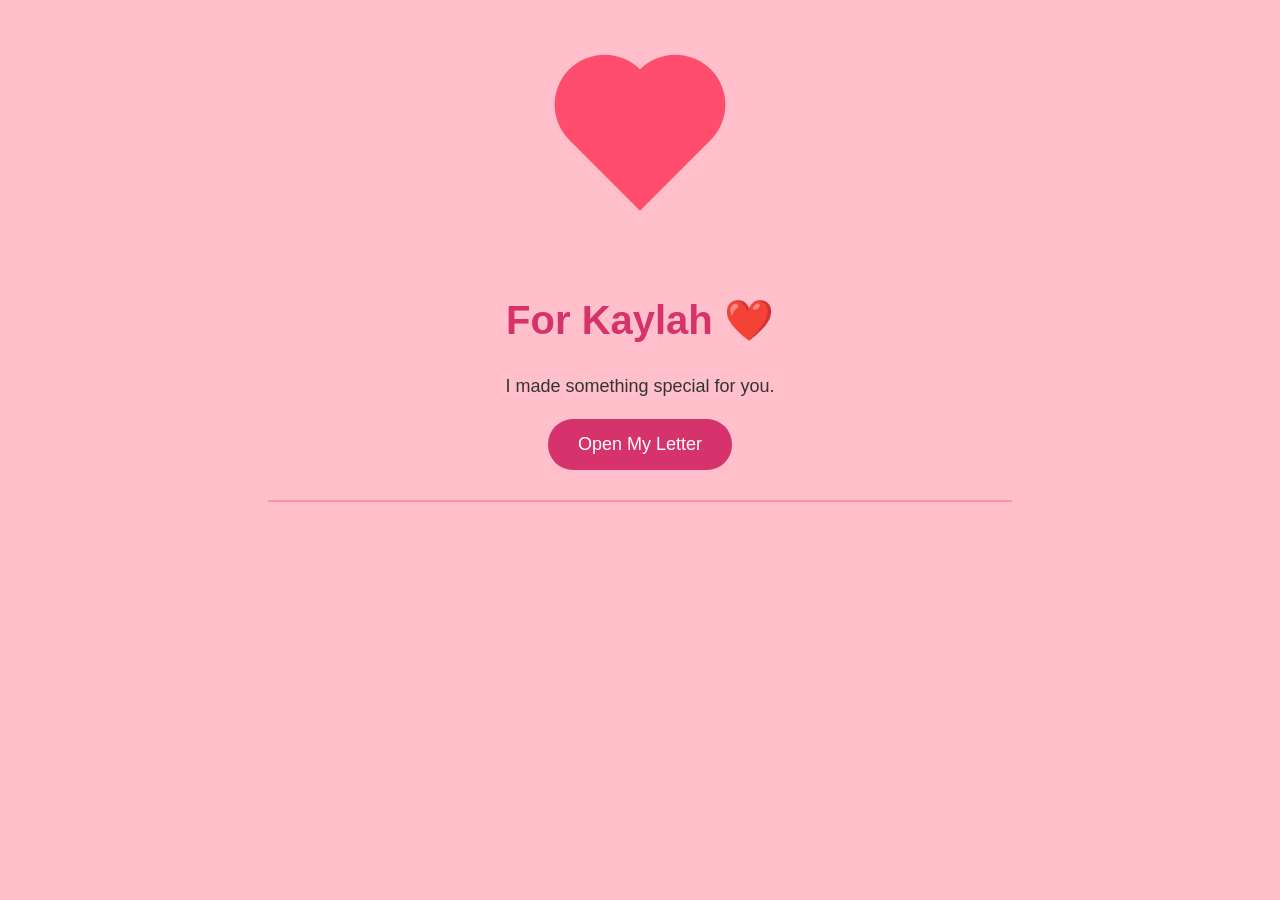
==== index.html @ bb3b02b5 "Add files via upload" ====
<!DOCTYPE html>
<html lang="en">
<head>
    <meta charset="UTF-8">
    <meta name="viewport" content="width=device-width, initial-scale=1.0">

    <title>For Kaylah ❤️</title>

    <!-- Handwritten font -->
    <link href="https://fonts.googleapis.com/css2?family=Caveat:wght@400;500;600;700&display=swap" rel="stylesheet">

    <link rel="stylesheet" href="site.css">
</head>

<body>

    <!-- Main heart -->
    <div class="heart" id="mainHeart"></div>

    <p id="heartMessage"></p>

    <h1>For Kaylah ❤️</h1>

    <p>I made something special for you.</p>

    <button>Open My Letter</button>

    <hr>

    <!-- Love letter -->
    <div class="letter">

        <div class="letter-content">

            <h2>Dear Kaylah,</h2>

            <p>
                Today makes 1 year and 7 months that we've been together.
                Honestly, when I think about how much time has passed, it's
                crazy because it feels like we've been through so much together.
            </p>

            <p>
                We've had our good days, our bad days, our arguments, our laughs,
                and moments where things weren't easy. But through all of that,
                you're still someone I care about deeply.
            </p>

            <p>
                I know I'm not perfect, and I know our relationship isn't perfect
                either. We've both made mistakes and we've both had moments where
                we didn't understand each other. But despite everything, I still
                care about you and I still value what we have.
            </p>

            <p>
                I really appreciate the time you give me, the conversations we have,
                the memories we've made, and even the little things that might not
                seem important at the time.
            </p>

            <p>
                I wanted to make this for you because I didn't want to just send
                you a normal text. I wanted to actually put time and effort into
                something and make something that is specifically for you.
            </p>

            <p>
                You've become such an important part of my life over these
                1 year and 7 months. I'll always appreciate the memories we've
                made and everything we've been through together.
            </p>

            <p>
                Thank you for being a part of my life, Kaylah. ❤️
            </p>

            <p>
                I love you so much.
            </p>

            <h2>Happy 1 Year and 7 Months ❤️</h2>

            <p>
                Love,<br>
                Josia
            </p>

        </div>

    </div>

    <script src="script.js"></script>

</body>
</html>
---- site.css ----
body {
    background: pink;
    font-family: Arial, sans-serif;
    text-align: center;
    margin: 0;
    padding: 40px 20px;
}


/* TITLE */

h1 {
    color: #d6336c;
    font-size: 40px;
}

h2 {
    color: #d6336c;
}


/* NORMAL TEXT */

p {
    color: #333;
    font-size: 18px;
    line-height: 1.7;
}


/* LINE */

hr {
    width: 60%;
    border: none;
    border-top: 2px solid #ff8fab;
    margin: 30px auto;
}


/* BUTTON */

button {
    background: #d6336c;
    color: white;
    border: none;
    padding: 15px 30px;
    font-size: 18px;
    border-radius: 25px;
    cursor: pointer;
    transition: 0.2s;
}

button:hover {
    background: #b52b59;
    transform: scale(1.05);
}


/* MAIN HEART */

.heart {
    width: 100px;
    height: 100px;

    background: #ff4d6d;

    position: relative;

    transform: rotate(-45deg);

    margin: 50px auto;

    animation: heartbeat 1.5s infinite;

    cursor: pointer;
}


/* HEART CIRCLES */

.heart::before,
.heart::after {
    content: "";

    width: 100px;
    height: 100px;

    background: #ff4d6d;

    border-radius: 50%;

    position: absolute;
}

.heart::before {
    top: -50px;
    left: 0;
}

.heart::after {
    top: 0;
    left: 50px;
}


/* HEARTBEAT */

@keyframes heartbeat {

    0% {
        transform: rotate(-45deg) scale(1);
    }

    50% {
        transform: rotate(-45deg) scale(1.1);
    }

    100% {
        transform: rotate(-45deg) scale(1);
    }

}


/* HEART MESSAGE */

#heartMessage {
    color: #d6336c;

    font-size: 22px;

    font-weight: bold;

    min-height: 30px;
}


/* LOVE LETTER */

.letter {

    display: none;

    position: relative;

    max-width: 700px;

    margin: 60px auto;

    padding: 55px 60px;

    background: #fff5f7;

    border-radius: 8px;

    box-shadow:
        0 15px 35px rgba(0, 0, 0, 0.15);

    text-align: left;
}


/* LETTER CONTENT */

.letter-content {
    position: relative;

    z-index: 2;
}


/* HANDWRITTEN HEADINGS */

.letter h2 {

    font-family: "Caveat", cursive;

    font-size: 34px;

    color: #d6336c;

}


/* HANDWRITTEN LETTER */

.letter p {

    font-family: "Caveat", cursive;

    font-size: 25px;

    line-height: 1.4;

    color: #333;

}


/* LETTER OPEN ANIMATION */

.letter.show {

    display: block;

    animation: fadeIn 1s ease;

}


@keyframes fadeIn {

    from {

        opacity: 0;

        transform: translateY(20px);

    }

    to {

        opacity: 1;

        transform: translateY(0);

    }

}


/* KISSING EMOJIS */

.kiss {

    position: absolute;

    font-size: 35px;

    animation: kissPop 0.5s ease;

    pointer-events: none;

    z-index: 5;

}


@keyframes kissPop {

    from {

        opacity: 0;

        transform: scale(0);

    }

    to {

        opacity: 1;

        transform: scale(1);

    }

}
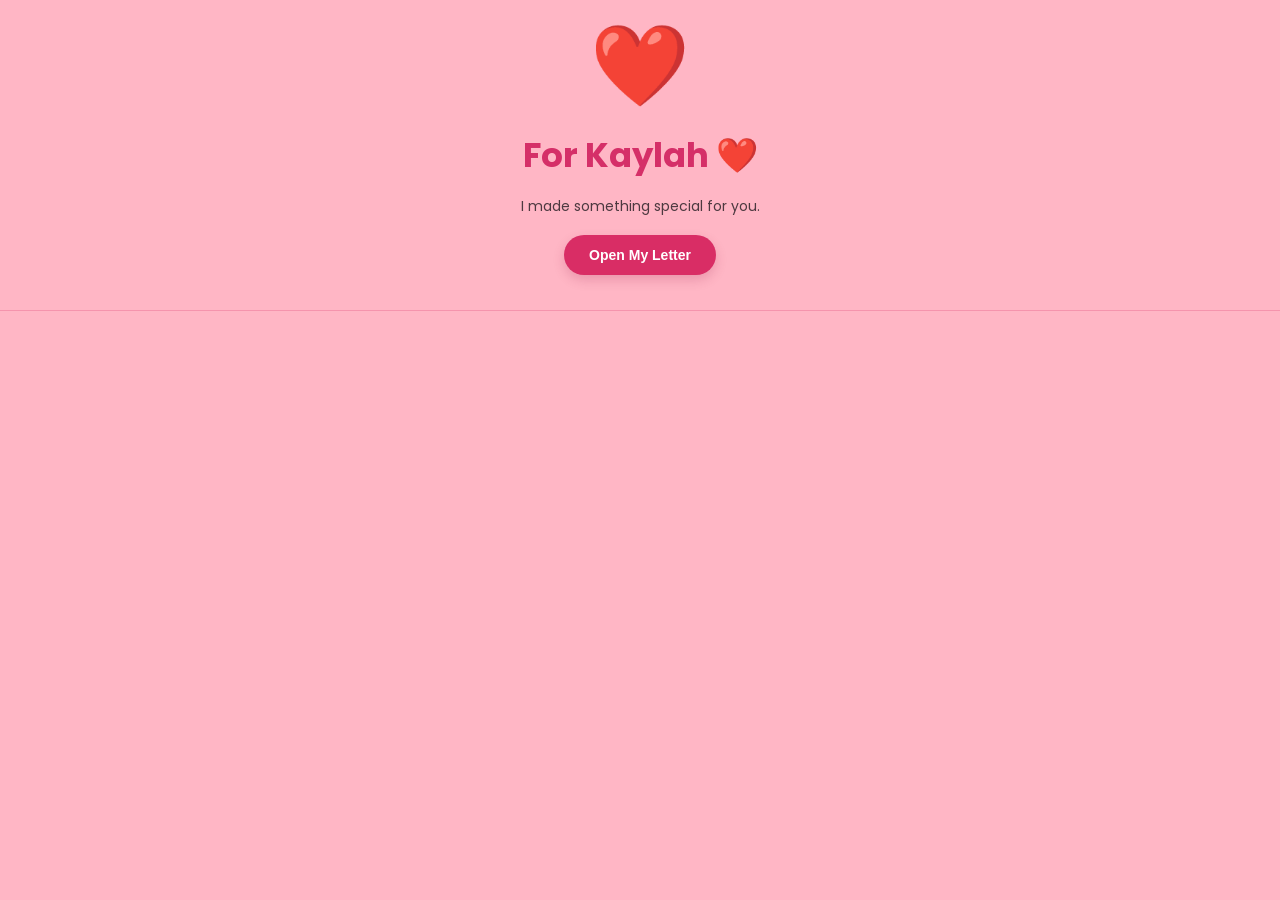
==== commit 6973e60a: "Update gift website" ====
--- a/index.html
+++ b/index.html
@@ -1,96 +1,138 @@
-<!DOCTYPE html>
-<html lang="en">
-<head>
-    <meta charset="UTF-8">
-    <meta name="viewport" content="width=device-width, initial-scale=1.0">
-
-    <title>For Kaylah ❤️</title>
-
-    <!-- Handwritten font -->
-    <link href="https://fonts.googleapis.com/css2?family=Caveat:wght@400;500;600;700&display=swap" rel="stylesheet">
-
-    <link rel="stylesheet" href="site.css">
-</head>
-
-<body>
-
-    <!-- Main heart -->
-    <div class="heart" id="mainHeart"></div>
-
-    <p id="heartMessage"></p>
-
-    <h1>For Kaylah ❤️</h1>
-
-    <p>I made something special for you.</p>
-
-    <button>Open My Letter</button>
-
-    <hr>
-
-    <!-- Love letter -->
-    <div class="letter">
-
-        <div class="letter-content">
-
-            <h2>Dear Kaylah,</h2>
-
-            <p>
-                Today makes 1 year and 7 months that we've been together.
-                Honestly, when I think about how much time has passed, it's
-                crazy because it feels like we've been through so much together.
-            </p>
-
-            <p>
-                We've had our good days, our bad days, our arguments, our laughs,
-                and moments where things weren't easy. But through all of that,
-                you're still someone I care about deeply.
-            </p>
-
-            <p>
-                I know I'm not perfect, and I know our relationship isn't perfect
-                either. We've both made mistakes and we've both had moments where
-                we didn't understand each other. But despite everything, I still
-                care about you and I still value what we have.
-            </p>
-
-            <p>
-                I really appreciate the time you give me, the conversations we have,
-                the memories we've made, and even the little things that might not
-                seem important at the time.
-            </p>
-
-            <p>
-                I wanted to make this for you because I didn't want to just send
-                you a normal text. I wanted to actually put time and effort into
-                something and make something that is specifically for you.
-            </p>
-
-            <p>
-                You've become such an important part of my life over these
-                1 year and 7 months. I'll always appreciate the memories we've
-                made and everything we've been through together.
-            </p>
-
-            <p>
-                Thank you for being a part of my life, Kaylah. ❤️
-            </p>
-
-            <p>
-                I love you so much.
-            </p>
-
-            <h2>Happy 1 Year and 7 Months ❤️</h2>
-
-            <p>
-                Love,<br>
-                Josia
-            </p>
-
-        </div>
-
-    </div>
-
-    <script src="script.js"></script>
-
-</body>
+<!DOCTYPE html>
+<html lang="en">
+
+<head>
+    <meta charset="UTF-8">
+    <meta name="viewport" content="width=device-width, initial-scale=1.0">
+
+    <title>For Kaylah ❤️</title>
+
+    <link rel="preconnect" href="https://fonts.googleapis.com">
+    <link rel="preconnect" href="https://fonts.gstatic.com" crossorigin>
+
+    <link
+        href="https://fonts.googleapis.com/css2?family=Caveat:wght@400;500;600;700&family=Poppins:wght@400;500;600;700&display=swap"
+        rel="stylesheet">
+
+    <link rel="stylesheet" href="site.css">
+</head>
+
+<body>
+
+    <!-- HERO -->
+    <header class="hero">
+
+        <div class="big-heart">
+            ❤️
+        </div>
+
+        <h1>For Kaylah ❤️</h1>
+
+        <p class="subtitle">
+            I made something special for you.
+        </p>
+
+        <button id="openLetterBtn" class="open-button" onclick="openLetter()">
+            Open My Letter
+        </button>
+
+    </header>
+
+
+    <!-- LETTER -->
+    <main id="letterContainer" class="letter-container">
+
+        <div class="letter">
+
+            <h2>Dear Kaylah,</h2>
+
+            <p>
+                Today makes 1 year and 7 months that we've been together.
+                Honestly, when I think about how much time has passed, it's
+                crazy because it feels like we've been through so much together.
+            </p>
+
+            <p>
+                We've had our good days, our bad days, our arguments, our laughs,
+                and moments where things weren't easy. But through all of that,
+                you're still someone I care about deeply.
+            </p>
+
+            <p>
+                I know I'm not perfect, and I know our relationship isn't perfect
+                either. We've both made mistakes and we've both had moments where
+                we didn't understand each other. But despite everything, I still
+                care about you and I still value what we have.
+            </p>
+
+            <p>
+                I really appreciate the time you give me, the conversations we
+                have, the memories we've made, and even the little things that
+                might not seem important at the time.
+            </p>
+
+            <p>
+                I wanted to make this for you because I didn't want to just send
+                you a normal text. I wanted to actually put time and effort into
+                something and make something that is specifically for you.
+            </p>
+
+            <p>
+                You've become such an important part of my life over these
+                1 year and 7 months. I'll always appreciate the memories we've
+                made and everything we've been through together.
+            </p>
+
+            <p>
+                Thank you for being a part of my life, Kaylah. ❤️
+            </p>
+
+            <p>
+                I love you so much.
+            </p>
+
+
+            <!-- ZYLAH SURPRISE -->
+            <div class="zylah-surprise">
+
+                <div class="zylah-paw">
+                    🐾
+                </div>
+
+                <p class="zylah-text">
+                    And of course... I couldn't forget our baby Zylah. ❤️
+                </p>
+
+                <a href="zylahpage/zylah.html" class="zylah-button">
+                    🐾 Click here for Baby Zylah's growth 🐾
+                </a>
+
+                <p class="zylah-hint">
+                    From tiny puppy to the big girl she is today 💕
+                </p>
+
+            </div>
+
+
+            <h3>
+                Happy 1 Year and 7 Months ❤️
+            </h3>
+
+            <div class="signature">
+
+                <p>Love,</p>
+
+                <p>Josia</p>
+
+            </div>
+
+        </div>
+
+    </main>
+
+
+    <script src="script.js"></script>
+
+</body>
+
 </html>
--- a/site.css
+++ b/site.css
@@ -1,268 +1,389 @@
-body {
-    background: pink;
-    font-family: Arial, sans-serif;
-    text-align: center;
-    margin: 0;
-    padding: 40px 20px;
-}
-
-
-/* TITLE */
-
-h1 {
-    color: #d6336c;
-    font-size: 40px;
-}
-
-h2 {
-    color: #d6336c;
-}
-
-
-/* NORMAL TEXT */
-
-p {
-    color: #333;
-    font-size: 18px;
-    line-height: 1.7;
-}
-
-
-/* LINE */
-
-hr {
-    width: 60%;
-    border: none;
-    border-top: 2px solid #ff8fab;
-    margin: 30px auto;
-}
-
-
-/* BUTTON */
-
-button {
-    background: #d6336c;
-    color: white;
-    border: none;
-    padding: 15px 30px;
-    font-size: 18px;
-    border-radius: 25px;
-    cursor: pointer;
-    transition: 0.2s;
-}
-
-button:hover {
-    background: #b52b59;
-    transform: scale(1.05);
-}
-
-
-/* MAIN HEART */
-
-.heart {
-    width: 100px;
-    height: 100px;
-
-    background: #ff4d6d;
-
-    position: relative;
-
-    transform: rotate(-45deg);
-
-    margin: 50px auto;
-
-    animation: heartbeat 1.5s infinite;
-
-    cursor: pointer;
-}
-
-
-/* HEART CIRCLES */
-
-.heart::before,
-.heart::after {
-    content: "";
-
-    width: 100px;
-    height: 100px;
-
-    background: #ff4d6d;
-
-    border-radius: 50%;
-
-    position: absolute;
-}
-
-.heart::before {
-    top: -50px;
-    left: 0;
-}
-
-.heart::after {
-    top: 0;
-    left: 50px;
-}
-
-
-/* HEARTBEAT */
-
-@keyframes heartbeat {
-
-    0% {
-        transform: rotate(-45deg) scale(1);
-    }
-
-    50% {
-        transform: rotate(-45deg) scale(1.1);
-    }
-
-    100% {
-        transform: rotate(-45deg) scale(1);
-    }
-
-}
-
-
-/* HEART MESSAGE */
-
-#heartMessage {
-    color: #d6336c;
-
-    font-size: 22px;
-
-    font-weight: bold;
-
-    min-height: 30px;
-}
-
-
-/* LOVE LETTER */
-
-.letter {
-
-    display: none;
-
-    position: relative;
-
-    max-width: 700px;
-
-    margin: 60px auto;
-
-    padding: 55px 60px;
-
-    background: #fff5f7;
-
-    border-radius: 8px;
-
-    box-shadow:
-        0 15px 35px rgba(0, 0, 0, 0.15);
-
-    text-align: left;
-}
-
-
-/* LETTER CONTENT */
-
-.letter-content {
-    position: relative;
-
-    z-index: 2;
-}
-
-
-/* HANDWRITTEN HEADINGS */
-
-.letter h2 {
-
-    font-family: "Caveat", cursive;
-
-    font-size: 34px;
-
-    color: #d6336c;
-
-}
-
-
-/* HANDWRITTEN LETTER */
-
-.letter p {
-
-    font-family: "Caveat", cursive;
-
-    font-size: 25px;
-
-    line-height: 1.4;
-
-    color: #333;
-
-}
-
-
-/* LETTER OPEN ANIMATION */
-
-.letter.show {
-
-    display: block;
-
-    animation: fadeIn 1s ease;
-
-}
-
-
-@keyframes fadeIn {
-
-    from {
-
-        opacity: 0;
-
-        transform: translateY(20px);
-
-    }
-
-    to {
-
-        opacity: 1;
-
-        transform: translateY(0);
-
-    }
-
-}
-
-
-/* KISSING EMOJIS */
-
-.kiss {
-
-    position: absolute;
-
-    font-size: 35px;
-
-    animation: kissPop 0.5s ease;
-
-    pointer-events: none;
-
-    z-index: 5;
-
-}
-
-
-@keyframes kissPop {
-
-    from {
-
-        opacity: 0;
-
-        transform: scale(0);
-
-    }
-
-    to {
-
-        opacity: 1;
-
-        transform: scale(1);
-
-    }
-
+* {
+    box-sizing: border-box;
+}
+
+html {
+    scroll-behavior: smooth;
+}
+
+body {
+    margin: 0;
+    padding: 0;
+
+    background: #ffb6c5;
+
+    color: #3f3f3f;
+
+    font-family: "Poppins", sans-serif;
+
+    min-height: 100vh;
+}
+
+
+/* =========================
+   HERO
+========================= */
+
+.hero {
+    text-align: center;
+
+    padding: 25px 20px 35px;
+
+    border-bottom: 1px solid rgba(214, 45, 101, 0.25);
+}
+
+.big-heart {
+    font-size: 80px;
+
+    line-height: 1;
+
+    margin-bottom: 25px;
+
+    animation: heartbeat 2s infinite ease-in-out;
+}
+
+.hero h1 {
+    margin: 0;
+
+    color: #d52f68;
+
+    font-size: 34px;
+
+    font-weight: 700;
+}
+
+.subtitle {
+    margin: 15px 0 18px;
+
+    font-size: 14px;
+
+    color: #4d3940;
+}
+
+
+/* =========================
+   OPEN LETTER BUTTON
+========================= */
+
+.open-button {
+    border: none;
+
+    background: #d92d65;
+
+    color: white;
+
+    padding: 12px 25px;
+
+    border-radius: 30px;
+
+    font-size: 14px;
+
+    font-weight: 600;
+
+    cursor: pointer;
+
+    transition: 0.25s ease;
+
+    box-shadow: 0 5px 12px rgba(150, 25, 70, 0.2);
+}
+
+.open-button:hover {
+    background: #c32359;
+
+    transform: translateY(-2px);
+
+    box-shadow: 0 8px 18px rgba(150, 25, 70, 0.3);
+}
+
+
+/* =========================
+   LETTER
+========================= */
+
+/*
+   IMPORTANT:
+   The letter is HIDDEN when the website first opens.
+*/
+
+.letter-container {
+    display: none !important;
+
+    justify-content: center;
+
+    padding: 40px 20px 70px;
+}
+
+
+/*
+   JavaScript adds "open" after
+   the Open My Letter button is clicked.
+*/
+
+.letter-container.open {
+    display: flex !important;
+
+    animation: letterAppear 0.8s ease;
+}
+
+
+/* =========================
+   LETTER PAPER
+========================= */
+
+.letter {
+    width: 100%;
+
+    max-width: 550px;
+
+    background: #fff8fa;
+
+    padding: 55px 42px;
+
+    border-radius: 7px;
+
+    box-shadow:
+        0 15px 35px rgba(112, 40, 62, 0.15);
+}
+
+
+/* =========================
+   LETTER TEXT
+========================= */
+
+.letter h2 {
+    margin-top: 0;
+
+    margin-bottom: 25px;
+
+    color: #e13270;
+
+    font-family: "Caveat", cursive;
+
+    font-size: 34px;
+
+    font-weight: 600;
+
+    transform: rotate(-1deg);
+}
+
+.letter p {
+    font-family: "Caveat", cursive;
+
+    font-size: 21px;
+
+    line-height: 1.45;
+
+    margin: 0 0 25px;
+
+    color: #4b4648;
+}
+
+
+/* =========================
+   ZYLAH SECTION
+========================= */
+
+.zylah-surprise {
+    margin: 30px 0 32px;
+
+    padding: 22px 16px 20px;
+
+    text-align: center;
+
+    background: linear-gradient(
+        135deg,
+        #fff0f5,
+        #ffe2eb
+    );
+
+    border: 2px dashed #f28aaa;
+
+    border-radius: 20px;
+
+    box-shadow:
+        0 6px 15px rgba(214, 61, 111, 0.12);
+
+    transform: rotate(-0.5deg);
+}
+
+.zylah-paw {
+    font-size: 30px;
+
+    margin-bottom: 3px;
+}
+
+.zylah-text {
+    margin: 5px 0 15px !important;
+
+    color: #d6336c !important;
+
+    font-family: "Caveat", cursive !important;
+
+    font-size: 23px !important;
+
+    line-height: 1.2 !important;
+
+    font-weight: 600;
+}
+
+.zylah-button {
+    display: inline-block;
+
+    padding: 12px 20px;
+
+    background: linear-gradient(
+        135deg,
+        #ff4f7b,
+        #d92d65
+    );
+
+    color: white !important;
+
+    text-decoration: none;
+
+    border-radius: 30px;
+
+    font-family: "Caveat", cursive;
+
+    font-size: 21px;
+
+    font-weight: 600;
+
+    box-shadow:
+        0 5px 12px rgba(214, 45, 101, 0.25);
+
+    transition: all 0.25s ease;
+}
+
+.zylah-button:hover {
+    transform: scale(1.06) rotate(-1deg);
+
+    box-shadow:
+        0 8px 18px rgba(214, 45, 101, 0.35);
+}
+
+.zylah-hint {
+    margin: 12px 0 0 !important;
+
+    color: #8f5968 !important;
+
+    font-family: "Caveat", cursive !important;
+
+    font-size: 18px !important;
+
+    line-height: 1.2 !important;
+}
+
+
+/* =========================
+   ANNIVERSARY
+========================= */
+
+.letter h3 {
+    margin: 20px 0 25px;
+
+    color: #e13270;
+
+    font-family: "Caveat", cursive;
+
+    font-size: 30px;
+
+    font-weight: 700;
+
+    transform: rotate(-1deg);
+}
+
+
+/* =========================
+   SIGNATURE
+========================= */
+
+.signature {
+    margin-top: 10px;
+}
+
+.signature p {
+    margin: 0 0 2px;
+}
+
+
+/* =========================
+   ANIMATIONS
+========================= */
+
+@keyframes heartbeat {
+
+    0% {
+        transform: scale(1);
+    }
+
+    50% {
+        transform: scale(1.08);
+    }
+
+    100% {
+        transform: scale(1);
+    }
+
+}
+
+@keyframes letterAppear {
+
+    from {
+        opacity: 0;
+        transform: translateY(30px);
+    }
+
+    to {
+        opacity: 1;
+        transform: translateY(0);
+    }
+
+}
+
+
+/* =========================
+   MOBILE
+========================= */
+
+@media (max-width: 600px) {
+
+    .big-heart {
+        font-size: 65px;
+    }
+
+    .hero h1 {
+        font-size: 29px;
+    }
+
+    .letter-container {
+        padding: 25px 12px 50px;
+    }
+
+    .letter {
+        padding: 38px 25px;
+    }
+
+    .letter h2 {
+        font-size: 31px;
+    }
+
+    .letter p {
+        font-size: 20px;
+    }
+
+    .zylah-text {
+        font-size: 21px !important;
+    }
+
+    .zylah-button {
+        font-size: 19px;
+
+        padding: 11px 16px;
+    }
+
+    .letter h3 {
+        font-size: 27px;
+    }
+
 }
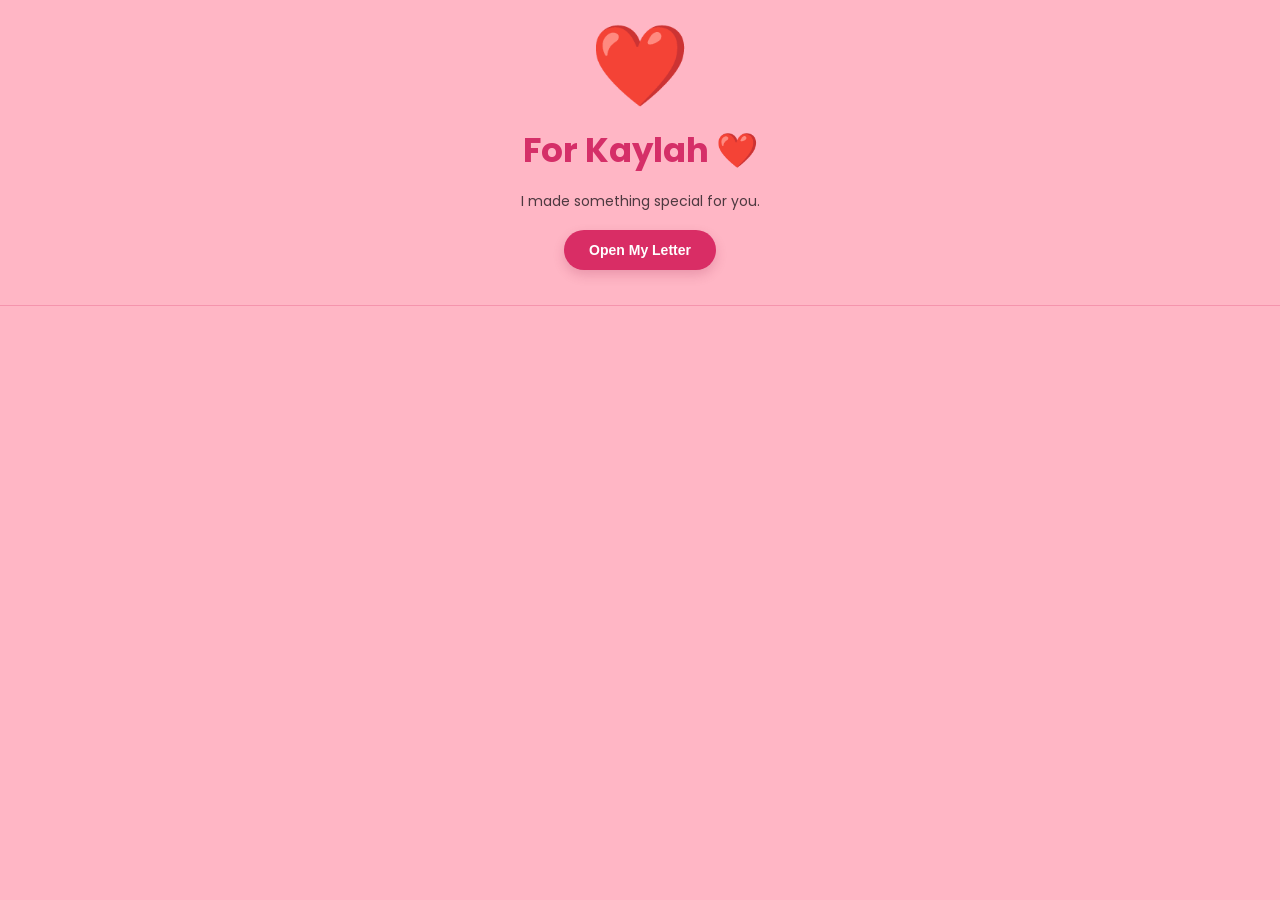
==== commit fb5cecda: "Fix letter display and Zylah button" ====
--- a/index.html
+++ b/index.html
@@ -14,7 +14,7 @@
         href="https://fonts.googleapis.com/css2?family=Caveat:wght@400;500;600;700&family=Poppins:wght@400;500;600;700&display=swap"
         rel="stylesheet">
 
-    <link rel="stylesheet" href="site.css">
+    <link rel="stylesheet" href="site.css?v=3">
 </head>
 
 <body>
@@ -40,6 +40,7 @@
 
 
     <!-- LETTER -->
+    <!-- Hidden when the website first loads -->
     <main id="letterContainer" class="letter-container">
 
         <div class="letter">
@@ -92,7 +93,7 @@
             </p>
 
 
-            <!-- ZYLAH SURPRISE -->
+            <!-- ZYLAH SECTION -->
             <div class="zylah-surprise">
 
                 <div class="zylah-paw">
@@ -104,7 +105,7 @@
                 </p>
 
                 <a href="zylahpage/zylah.html" class="zylah-button">
-                    🐾 Click here for Baby Zylah's growth 🐾
+                    🐾 Baby Zylah's Growth 🐾
                 </a>
 
                 <p class="zylah-hint">
@@ -117,6 +118,7 @@
             <h3>
                 Happy 1 Year and 7 Months ❤️
             </h3>
+
 
             <div class="signature">
 
@@ -131,7 +133,7 @@
     </main>
 
 
-    <script src="script.js"></script>
+    <script src="script.js?v=3"></script>
 
 </body>
 
--- a/site.css
+++ b/site.css
@@ -37,7 +37,7 @@
 
     line-height: 1;
 
-    margin-bottom: 25px;
+    margin-bottom: 20px;
 
     animation: heartbeat 2s infinite ease-in-out;
 }
@@ -95,6 +95,11 @@
     box-shadow: 0 8px 18px rgba(150, 25, 70, 0.3);
 }
 
+.open-button:disabled {
+    cursor: default;
+    opacity: 0.8;
+}
+
 
 /* =========================
    LETTER
@@ -102,11 +107,12 @@
 
 /*
    IMPORTANT:
-   The letter is HIDDEN when the website first opens.
+   The letter is completely hidden
+   when the page first loads.
 */
 
 .letter-container {
-    display: none !important;
+    display: none;
 
     justify-content: center;
 
@@ -115,12 +121,12 @@
 
 
 /*
-   JavaScript adds "open" after
-   the Open My Letter button is clicked.
+   JavaScript adds "open"
+   after the button is clicked.
 */
 
 .letter-container.open {
-    display: flex !important;
+    display: flex;
 
     animation: letterAppear 0.8s ease;
 }
@@ -133,7 +139,7 @@
 .letter {
     width: 100%;
 
-    max-width: 550px;
+    max-width: 620px;
 
     background: #fff8fa;
 
@@ -184,9 +190,9 @@
 ========================= */
 
 .zylah-surprise {
-    margin: 30px 0 32px;
-
-    padding: 22px 16px 20px;
+    margin: 35px 0 35px;
+
+    padding: 25px 18px 22px;
 
     text-align: center;
 
@@ -202,34 +208,37 @@
 
     box-shadow:
         0 6px 15px rgba(214, 61, 111, 0.12);
-
-    transform: rotate(-0.5deg);
 }
 
 .zylah-paw {
-    font-size: 30px;
-
-    margin-bottom: 3px;
+    font-size: 34px;
+
+    margin-bottom: 5px;
 }
 
 .zylah-text {
-    margin: 5px 0 15px !important;
+    margin: 5px 0 18px !important;
 
     color: #d6336c !important;
 
     font-family: "Caveat", cursive !important;
 
-    font-size: 23px !important;
+    font-size: 24px !important;
 
     line-height: 1.2 !important;
 
     font-weight: 600;
 }
+
+
+/* =========================
+   ZYLAH BUTTON
+========================= */
 
 .zylah-button {
     display: inline-block;
 
-    padding: 12px 20px;
+    padding: 13px 24px;
 
     background: linear-gradient(
         135deg,
@@ -239,13 +248,13 @@
 
     color: white !important;
 
-    text-decoration: none;
+    text-decoration: none !important;
 
     border-radius: 30px;
 
     font-family: "Caveat", cursive;
 
-    font-size: 21px;
+    font-size: 22px;
 
     font-weight: 600;
 
@@ -262,14 +271,18 @@
         0 8px 18px rgba(214, 45, 101, 0.35);
 }
 
+.zylah-button:active {
+    transform: scale(0.98);
+}
+
 .zylah-hint {
-    margin: 12px 0 0 !important;
+    margin: 14px 0 0 !important;
 
     color: #8f5968 !important;
 
     font-family: "Caveat", cursive !important;
 
-    font-size: 18px !important;
+    font-size: 19px !important;
 
     line-height: 1.2 !important;
 }
@@ -327,15 +340,18 @@
 
 }
 
+
 @keyframes letterAppear {
 
     from {
         opacity: 0;
+
         transform: translateY(30px);
     }
 
     to {
         opacity: 1;
+
         transform: translateY(0);
     }
 
@@ -347,6 +363,10 @@
 ========================= */
 
 @media (max-width: 600px) {
+
+    .hero {
+        padding: 20px 15px 30px;
+    }
 
     .big-heart {
         font-size: 65px;
@@ -377,9 +397,9 @@
     }
 
     .zylah-button {
-        font-size: 19px;
-
-        padding: 11px 16px;
+        font-size: 20px;
+
+        padding: 12px 18px;
     }
 
     .letter h3 {
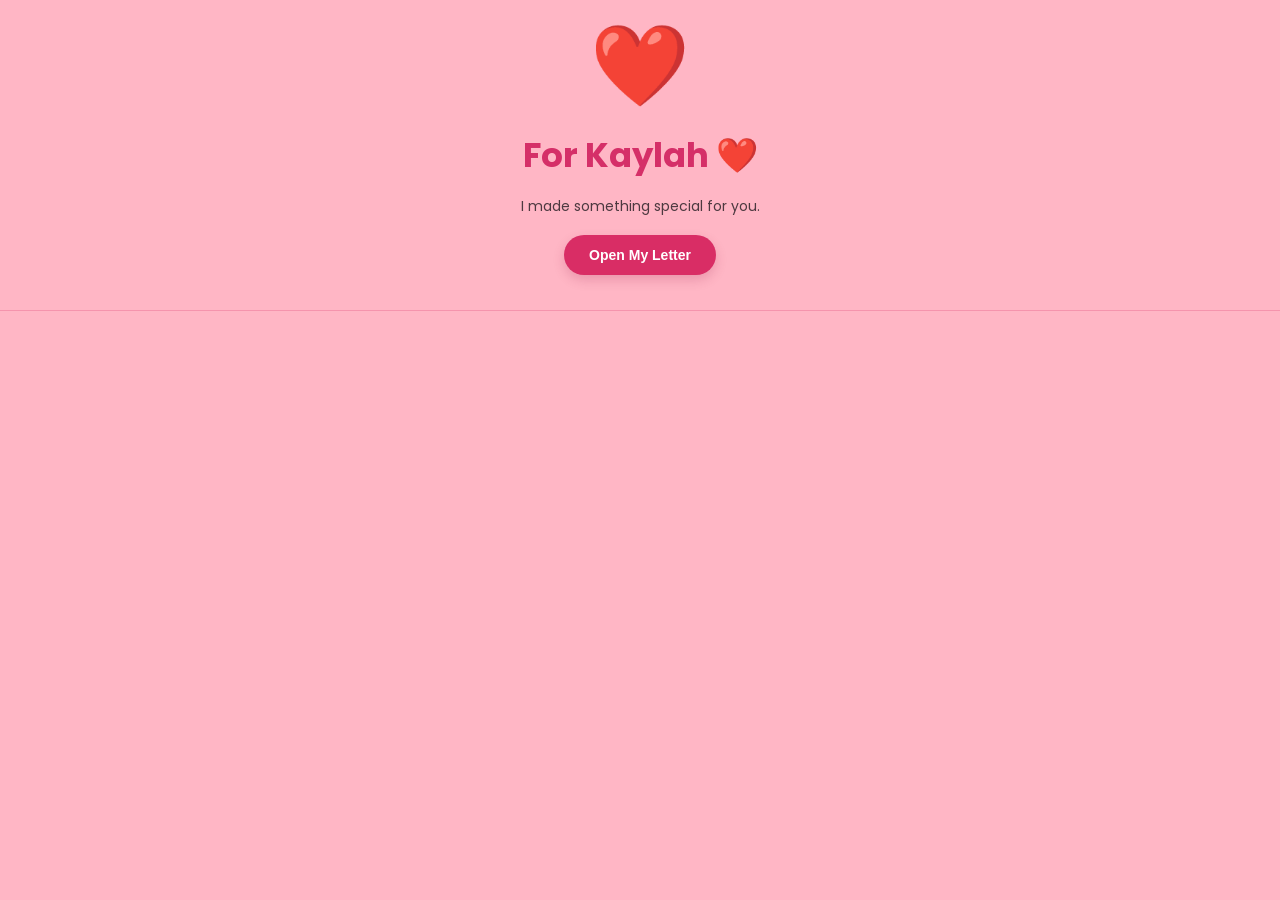
==== commit 77ffec36: "Update website" ====
--- a/index.html
+++ b/index.html
@@ -14,7 +14,7 @@
         href="https://fonts.googleapis.com/css2?family=Caveat:wght@400;500;600;700&family=Poppins:wght@400;500;600;700&display=swap"
         rel="stylesheet">
 
-    <link rel="stylesheet" href="site.css?v=3">
+    <link rel="stylesheet" href="site.css">
 </head>
 
 <body>
@@ -32,7 +32,10 @@
             I made something special for you.
         </p>
 
-        <button id="openLetterBtn" class="open-button" onclick="openLetter()">
+        <button
+            id="openLetterBtn"
+            class="open-button"
+            onclick="openLetter()">
             Open My Letter
         </button>
 
@@ -40,7 +43,6 @@
 
 
     <!-- LETTER -->
-    <!-- Hidden when the website first loads -->
     <main id="letterContainer" class="letter-container">
 
         <div class="letter">
@@ -93,7 +95,7 @@
             </p>
 
 
-            <!-- ZYLAH SECTION -->
+            <!-- ZYLAH SURPRISE -->
             <div class="zylah-surprise">
 
                 <div class="zylah-paw">
@@ -104,8 +106,10 @@
                     And of course... I couldn't forget our baby Zylah. ❤️
                 </p>
 
-                <a href="zylahpage/zylah.html" class="zylah-button">
-                    🐾 Baby Zylah's Growth 🐾
+                <a
+                    href="zylahpage/zylah.html"
+                    class="zylah-button">
+                    🐾 Click Here for Baby Zylah's Growth 🐾
                 </a>
 
                 <p class="zylah-hint">
@@ -118,7 +122,6 @@
             <h3>
                 Happy 1 Year and 7 Months ❤️
             </h3>
-
 
             <div class="signature">
 
@@ -133,7 +136,7 @@
     </main>
 
 
-    <script src="script.js?v=3"></script>
+    <script src="script.js"></script>
 
 </body>
 
--- a/site.css
+++ b/site.css
@@ -37,7 +37,7 @@
 
     line-height: 1;
 
-    margin-bottom: 20px;
+    margin-bottom: 25px;
 
     animation: heartbeat 2s infinite ease-in-out;
 }
@@ -97,7 +97,10 @@
 
 .open-button:disabled {
     cursor: default;
-    opacity: 0.8;
+
+    opacity: 0.9;
+
+    transform: none;
 }
 
 
@@ -105,11 +108,7 @@
    LETTER
 ========================= */
 
-/*
-   IMPORTANT:
-   The letter is completely hidden
-   when the page first loads.
-*/
+/* Letter is HIDDEN when website opens */
 
 .letter-container {
     display: none;
@@ -120,10 +119,7 @@
 }
 
 
-/*
-   JavaScript adds "open"
-   after the button is clicked.
-*/
+/* JavaScript adds .open */
 
 .letter-container.open {
     display: flex;
@@ -190,7 +186,7 @@
 ========================= */
 
 .zylah-surprise {
-    margin: 35px 0 35px;
+    margin: 35px 0;
 
     padding: 25px 18px 22px;
 
@@ -211,9 +207,9 @@
 }
 
 .zylah-paw {
-    font-size: 34px;
-
-    margin-bottom: 5px;
+    font-size: 32px;
+
+    margin-bottom: 8px;
 }
 
 .zylah-text {
@@ -238,7 +234,7 @@
 .zylah-button {
     display: inline-block;
 
-    padding: 13px 24px;
+    padding: 13px 22px;
 
     background: linear-gradient(
         135deg,
@@ -248,13 +244,13 @@
 
     color: white !important;
 
-    text-decoration: none !important;
+    text-decoration: none;
 
     border-radius: 30px;
 
     font-family: "Caveat", cursive;
 
-    font-size: 22px;
+    font-size: 21px;
 
     font-weight: 600;
 
@@ -265,7 +261,7 @@
 }
 
 .zylah-button:hover {
-    transform: scale(1.06) rotate(-1deg);
+    transform: scale(1.06);
 
     box-shadow:
         0 8px 18px rgba(214, 45, 101, 0.35);
@@ -275,6 +271,11 @@
     transform: scale(0.98);
 }
 
+
+/* =========================
+   ZYLAH HINT
+========================= */
+
 .zylah-hint {
     margin: 14px 0 0 !important;
 
@@ -282,7 +283,7 @@
 
     font-family: "Caveat", cursive !important;
 
-    font-size: 19px !important;
+    font-size: 18px !important;
 
     line-height: 1.2 !important;
 }
@@ -293,7 +294,7 @@
 ========================= */
 
 .letter h3 {
-    margin: 20px 0 25px;
+    margin: 25px 0;
 
     color: #e13270;
 
@@ -340,18 +341,15 @@
 
 }
 
-
 @keyframes letterAppear {
 
     from {
         opacity: 0;
-
         transform: translateY(30px);
     }
 
     to {
         opacity: 1;
-
         transform: translateY(0);
     }
 
@@ -365,7 +363,7 @@
 @media (max-width: 600px) {
 
     .hero {
-        padding: 20px 15px 30px;
+        padding: 25px 15px 35px;
     }
 
     .big-heart {
@@ -397,9 +395,9 @@
     }
 
     .zylah-button {
-        font-size: 20px;
-
-        padding: 12px 18px;
+        font-size: 19px;
+
+        padding: 11px 16px;
     }
 
     .letter h3 {
